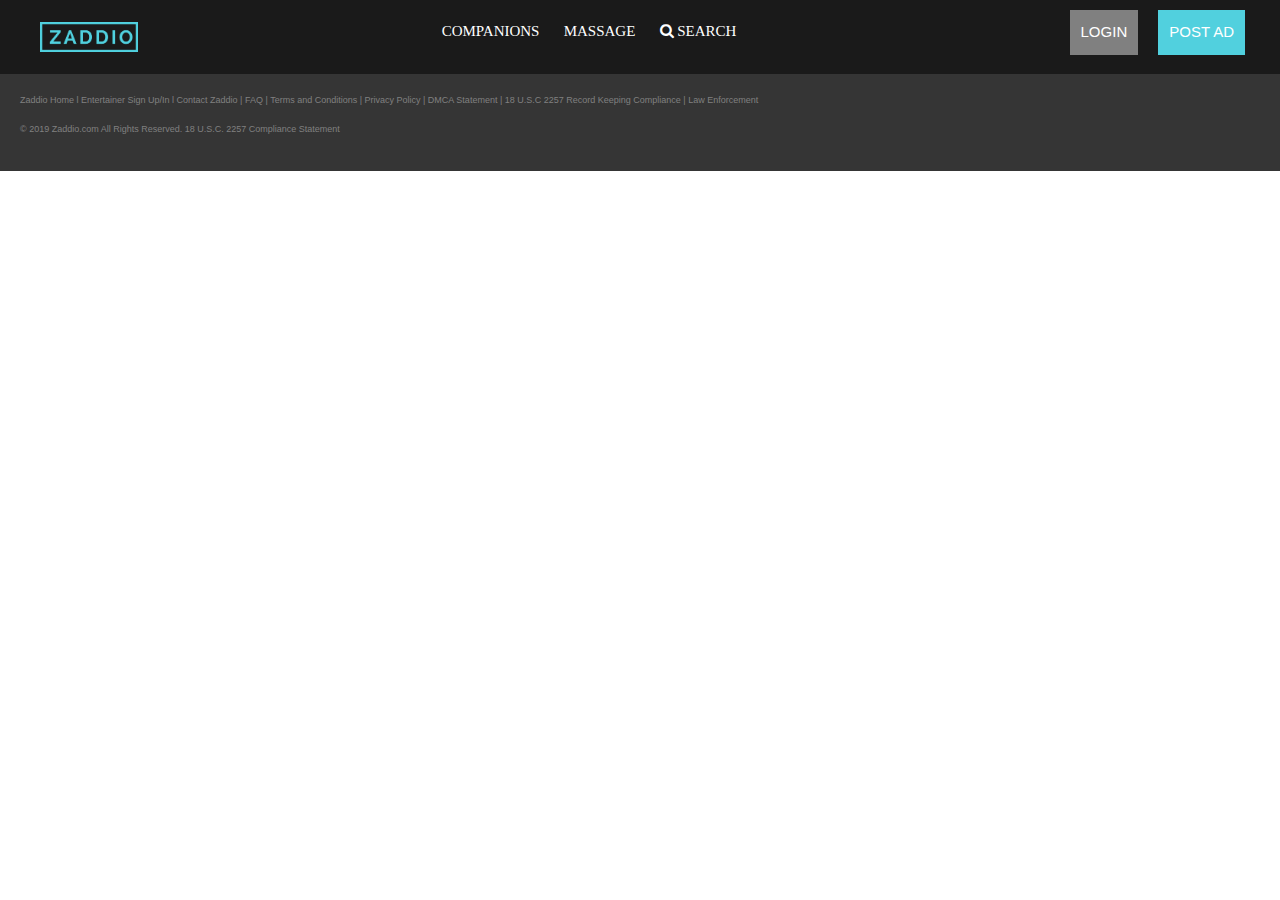
==== city.html @ a842b7e0 "Home page" ====
<!DOCTYPE html>
<html lang="en">
<head>
    <meta charset="UTF-8">
    <meta name="viewport" content="width=device-width, initial-scale=1.0">
    <meta http-equiv="X-UA-Compatible" content="ie=edge">
    <title>Zaddio</title>
    <link rel="stylesheet" href="css/style.css">
    <link rel="stylesheet" href="https://maxcdn.bootstrapcdn.com/bootstrap/4.3.1/css/bootstrap.min.css">
    <link href="https://fonts.googleapis.com/css?family=Barlow+Condensed&display=swap" rel="stylesheet">
    <link rel="stylesheet" href="https://www.w3schools.com/w3css/4/w3.css">
    <link rel="stylesheet" href="https://cdnjs.cloudflare.com/ajax/libs/font-awesome/4.7.0/css/font-awesome.min.css">
</head>
<body>
    
    <header class="head">
        <div class="nav">
            <div class=row></div>
            <div class="col-lg-4 logo">
                <img src="images/logo.png">
            </div>
            <div class=" col-lg-4 menu">
                <a href="#">COMPANIONS</a>
                <a href="#">MASSAGE</a>
                <a href="#"><i class="fa fa-search"></i> SEARCH</a>
            
            </div>
            <div class="col-lg-4">
                    <button type="button" class="btn" >POST AD</button>
            <button type="button" class="btn"style="background-color: gray">LOGIN</button>
            
            </div>
            </div>    
        </div>

    </header>
    
    
    <footer>
        <p>Zaddio Home l  Entertainer Sign Up/In  l  Contact Zaddio  |  FAQ  |  Terms and Conditions  |  Privacy Policy  |  DMCA Statement  |  18 U.S.C 2257 Record Keeping Compliance  |  Law Enforcement  </p>
        <p>© 2019 Zaddio.com All Rights Reserved. 18 U.S.C. 2257 Compliance Statement</p>
    </footer>
    

    <script src="js/script.js"></script>
    <script src="https://ajax.googleapis.com/ajax/libs/jquery/3.4.1/jquery.min.js"></script>
    <!-- Popper JS -->
    <script src="https://cdnjs.cloudflare.com/ajax/libs/popper.js/1.14.7/umd/popper.min.js"></script>
    <!-- Latest compiled JavaScript -->
    <script src="https://maxcdn.bootstrapcdn.com/bootstrap/4.3.1/js/bootstrap.min.js"></script>
</body>
</html>
---- css/style.css ----
.nav .logo{
    padding:2px 30px;
    margin-left:20px;
}
.nav .logo img{
    margin: 20px;
    height:30px;
    
}
.nav{
    background-color: rgb(26, 26, 26);
    /* padding-top: 20px; */
}
.nav .menu{
    margin: 20px 0px;
    
    
}
.nav  a{
    color:white;
    font-family: 'Raleway' ; 
    padding:30px 10px;
    margin:20px 0px;
    font-size: 15px;
    transition: font-size 1s; 

}
.nav a:hover{
    text-decoration:none;
    color:white;
    font-size: 18px;
}

.nav button{
    padding:10px;
    color:white;
    float: right;
    background-color: #51d0de;
    border-radius: 0px;
    margin:10px 10px;
    transition: background-color 1s, color 1s;    
}
.nav button:hover{
    background-color: #bf4aa8;
    color:black;
    
}
.main{
    background-color: #151515;
}
.main .row{
    padding:0px 140px;
}
.main .col-md-6{
    background-color: rgb(238, 235, 235);
    margin:50px auto;
    padding:30px;
    padding-bottom:100px;
}
.main .col-md-6 h1{
    font-size:14px;
    background-color: #353535;
    color:white;
    padding:5px;
    padding-right:80px;
}
.main .col-md-6 input{
    padding:10px 230px 10px 30px;
    margin:10px auto;
}
.main button{
    background-color: #51d0de;
    border-radius: 0px;
    display: block;
    padding:10px 58px;
    margin:20px auto;
    color:white;
}
.main .tel{
    padding:10px;
    background-color:white;
}
footer{
    background: #353535;
    color:gray;
    font-size:9px;
    padding:20px;
}

/* Create Account Page */

.main-create{
    background-color: #151515;
}
.main-create .row{
    padding:20px 200px;
}
.main-create .col-md-12{
    background-color: rgb(238, 235, 235);
    /* margin:10px auto; */
    padding:30px 0px;
    /* padding-bottom:100px; */
}
.main-create .row .col-md-12 .row{
    padding: 20px 80px;
}
.main-create .col-md-6{
    padding:0px;
}
.main-create{
    /* float:left; */
}
.main-create .col-md-6 h1{
    font-size:14px;
    background-color: #353535;
    color:white;
    padding:5px;
    padding-right:100px;
}
.main-create .col-md-6 input{
    padding: 3px 30px;
    margin: 03px 3px;
    font-size: 10px;
    
}
.main-create button{
    background-color: #51d0de;
    border-radius: 0px;
    display: block;
    /* padding:10px 58px; */
    margin:20px auto;
    color:white;
}
.main-create .tel{
    padding-bottom:10px;
    background-color:white;
    
}
.main-create .tel2{
    margin:10px 0px 10px 10px;
    padding-bottom:10px;
    background-color:white;
    font-size:10px;
}
.main-create .col-md-6 img{
    height:155px;
    padding:10px;
}

/* Model Page Css */
.model, .slider{
    background-color: #151515;

}
.carousel-control-next {
    filter: invert(100%);
}
.carousel-control-prev {
    filter: invert(100%);
}
.carousel-indicators{
    filter: invert(100%);
} 

.model img{
    height: 500px;
    padding:10px;
}
.model h1{
    font-size: 20px;
    color:white;

}
.model p{
    color:white;
    font-size: 12px;
    margin-right:25px;
    text-align: justify;
    /* padding:20px; */
}
.model .row{
    padding:20px;    
}

.model .col-4{
    color:#51d0de;
    padding: 10px 0px;
    font-size: 12px;

}

.slider h1{
    font-size: 20px;    
    color:white;
    padding:30px;
}
.model-fill{
    background-color: #151515;
    padding:500px;
}
/* Home page */

.main-img, .main-home, .main-model, .model-city{
    background-color: #151515;
    margin:0px;
}
.main-home h1{
    margin:0px;
}
.main-img img{
    height: 255px;
    margin:5px;
    transition: height 1s;
}
.main-img img:hover{
    height: 260px;
    padding:5px;
}

.main-model img{
    height:310px;
    padding:5px; 
    transition: height 1s;  
}
.main-model img:hover{
    height:305px;
    padding:10px;
}

.model-city img{
    height:390px;
    padding:5px;
    transition:height 1s;
}
.model-city img:hover{
    height:370px;
    padding:10px;
}
.model-new{
    background-color:#151515;

}
.model-new img{
    height: 390px;
    padding:5px;
    transition:height 1s;
}
.model-new img:hover{
    height:370px;
    padding:10px;
}
.model-ads{
    background-color: #151515;
}
.model-ads .row{
    /* margin:0px auto; */
    display: block;
    padding: 60px 330px;
}
.model-ads img{
    height:100px;
    display: inline-block;
    padding:10px;
}
.main-home h1{
    text-align: center;
    font-size:20px;
    color:white;
    padding: 20px;

    
}
.main-home p{
    text-align: center;
    color:white;
}
.main-home select{
    background-color:black;
    color:white;
    padding:6px;
    /* margin:0px auto; */
}
.main-home .opt{
    margin:0px 540px;
    
}
.model-city p{
    float: right;
    color:white;
    display: block;
    border:1px solid white;
    padding:5px;
    margin:5px;
}
.model-city select{
    background-color: black;
    color:white;
    padding:5px;
    margin:10px;
}
.switch {
    position: relative;
    display: inline-block;
    width: 40px;
    height: 20px;
  }
  
  .switch input { 
    opacity: 0;
    width: 0;
    height: 0;
  }
  
  .slider {
    position: absolute;
    cursor: pointer;
    top: 0;
    left: 0;
    right: 0;
    bottom: 0;
    background-color: #ccc;
    -webkit-transition: .4s;
    transition: .4s;
  }
  
  .slider:before {
    position: absolute;
    content: "";
    height: 15px;
    width: 15px;
    left: 4px;
    bottom: 4px;
    background-color: white;
    -webkit-transition: .4s;
    transition: .4s;
  }
  
  input:checked + .slider {
    background-color: green;
  }
  
  input:focus + .slider {
    box-shadow: 0 0 1px green;
  }
  
  input:checked + .slider:before {
    -webkit-transform: translateX(20px);
    -ms-transform: translateX(20px);
    transform: translateX(20px);
  }
  
  /* Rounded sliders */
  .slider.round {
    border-radius: 34px;
  }
  
  .slider.round:before {
    border-radius: 50%;
  }
  .model-city button{
      border-radius:0px;
      padding:10px 50px;
      margin:50px auto;
      display: block;
      background-color: #51d0de;
  }
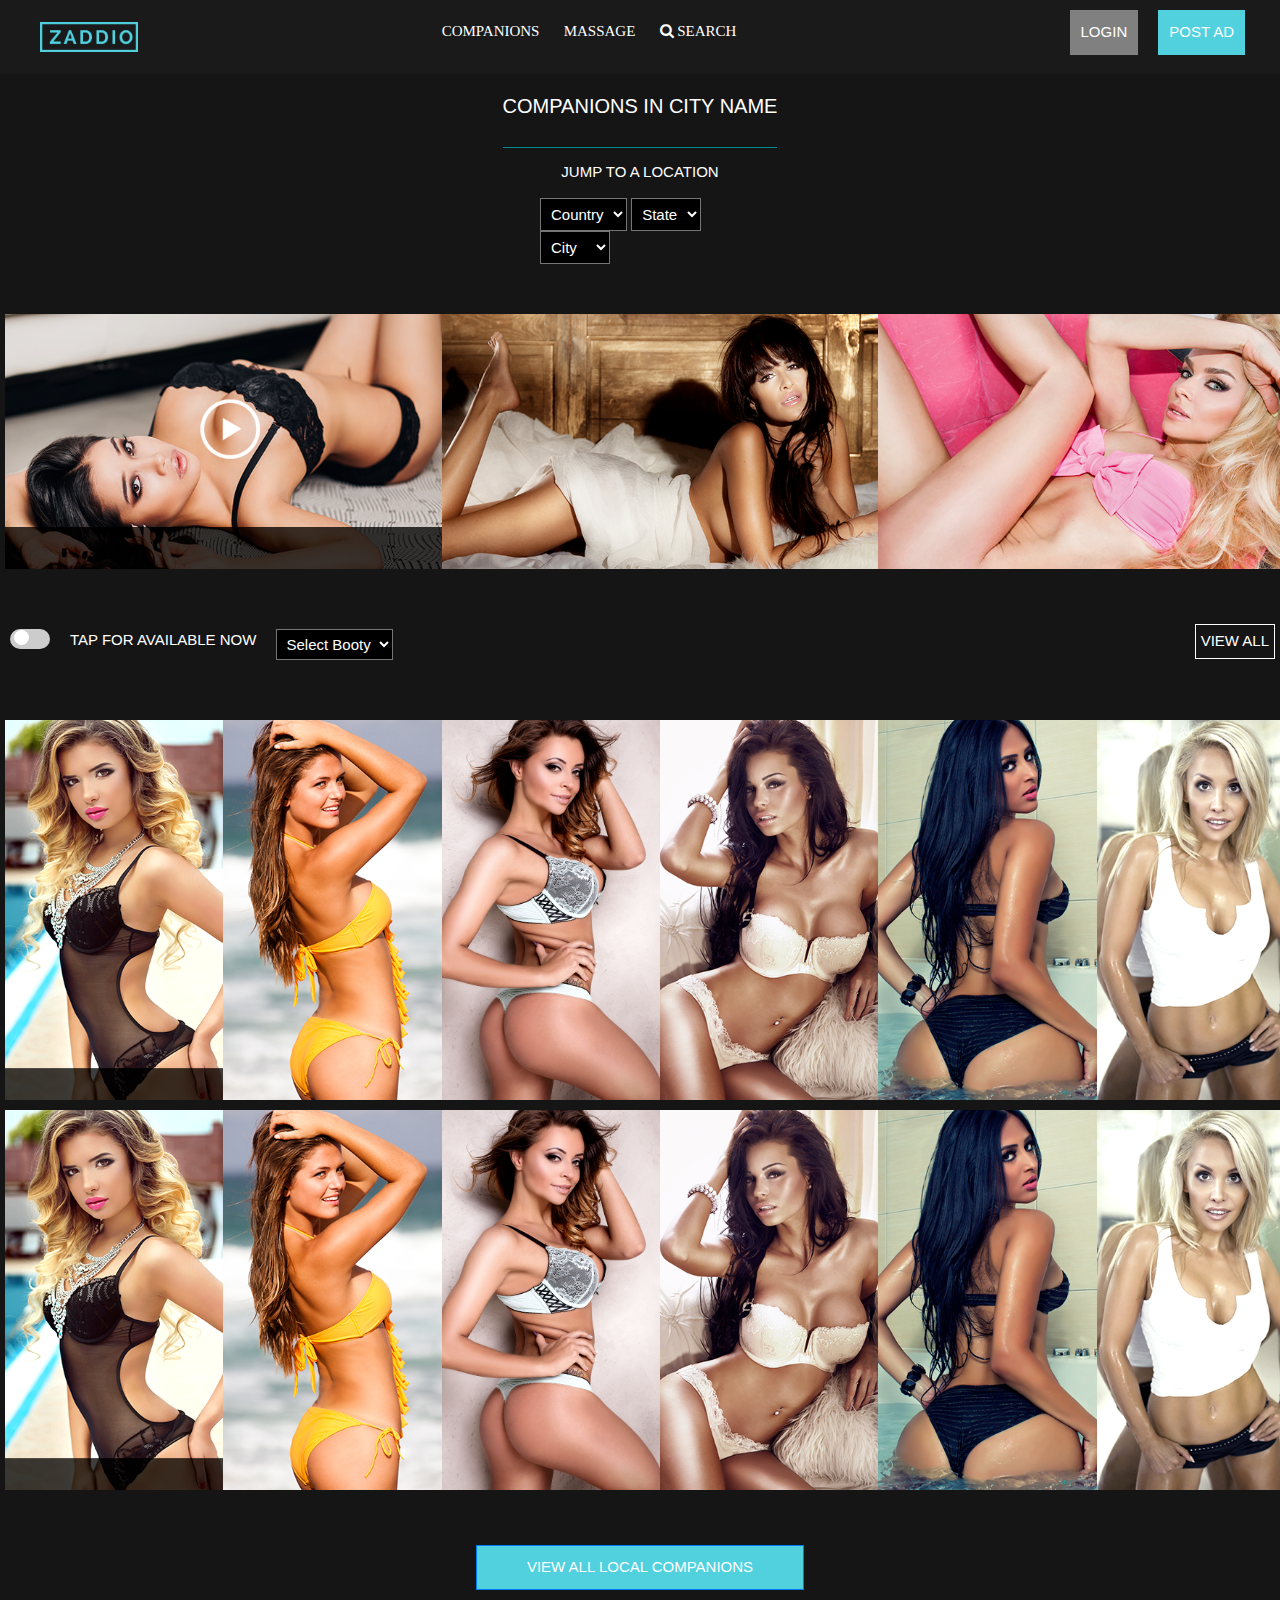
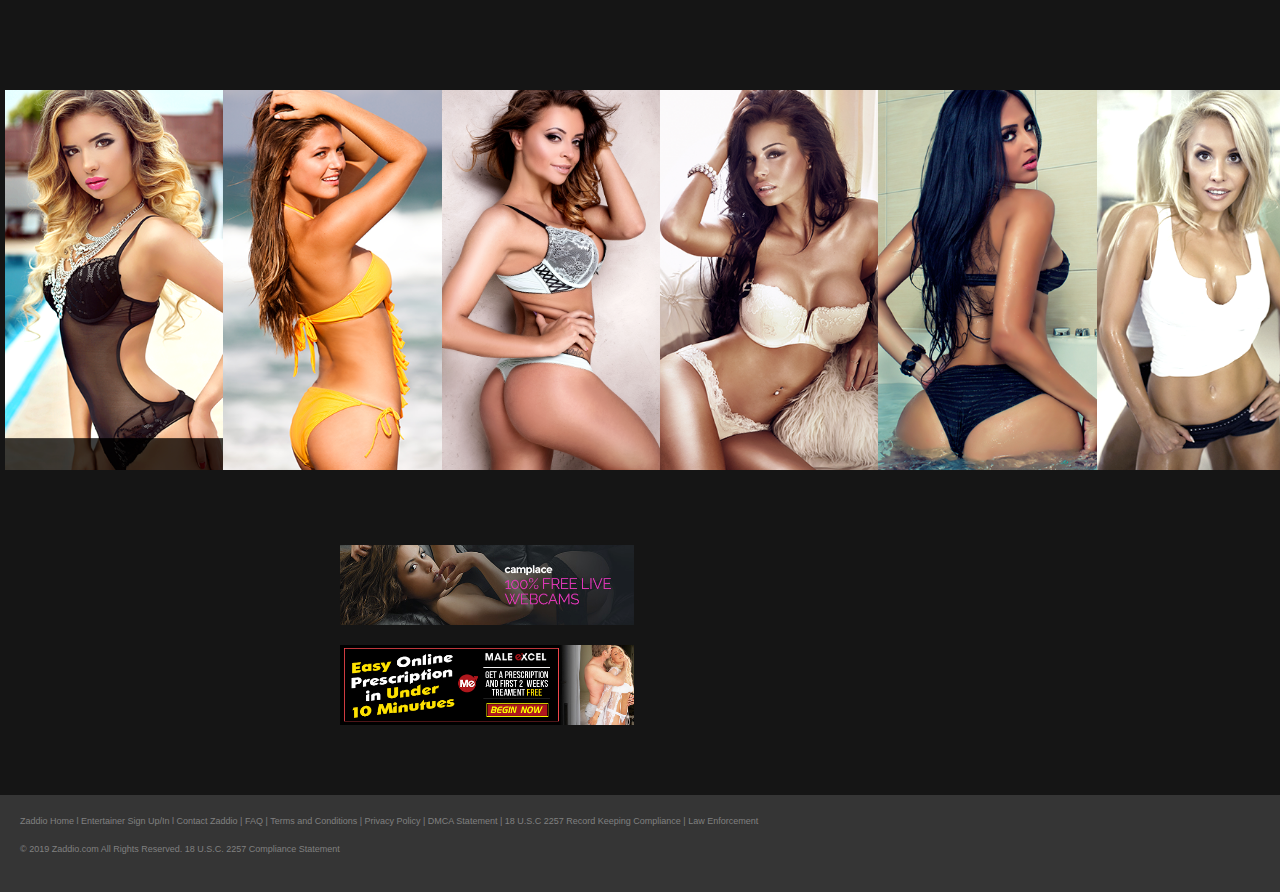
==== commit 0c7b0bbe: "CITY PAGE" ====
--- a/city.html
+++ b/city.html
@@ -26,7 +26,7 @@
             
             </div>
             <div class="col-lg-4">
-                    <button type="button" class="btn" >POST AD</button>
+                    <button type="button"class="btn" >POST AD</button>
             <button type="button" class="btn"style="background-color: gray">LOGIN</button>
             
             </div>
@@ -35,10 +35,173 @@
 
     </header>
     
-    
+    <section class="main-home">
+        <h1>
+            <!-- WELCOME TO ZADDIO GUIDE.<br> -->
+           <span style="border-bottom: 1px solid darkcyan; padding-bottom:30px;">COMPANIONS IN CITY NAME</span> 
+
+        </h1>
+        <br>
+        <!-- <div style="border: thin solid lightgray; width: 500px; padding:0px 100px; display:block;"></div> -->
+        <p> JUMP TO A LOCATION </p>
+        <div class="opt">
+        <select name="country">
+            <option value="volvo">Country</option>
+            <option value="saab">Europe</option>
+            <option value="fiat">Asia</option>
+            <option value="audi">India</option>
+        </select>
+        <select name="state">
+            <option value="volvo">State</option>
+            <option value="saab">Saab</option>
+            <option value="fiat">Fiat</option>
+            <option value="audi">Audi</option>
+        </select>
+        <select name="city">
+            <option value="volvo">City</option>
+            <option value="saab">Saab</option>
+            <option value="fiat">Fiat</option>
+            <option value="audi">Audi</option>
+        </select>
+        </div>
+        <br>
+        <br>
+    </section>
+    <section class="main-img">
+        <div class="row">
+            <div class="col-4">
+                <img src="images/h1.png" alt="h1">
+            </div>
+            <div class="col-4">
+                    <img src="images/h2.png" alt="h1">
+            </div>
+            <div class="col-4">
+                    <img src="images/h3.png" alt="h1">
+            </div>
+           
+        </div>
+            <br><br>
+    </section>
+    
+    <section class="model-city">
+            <select name="State">
+                    <option value="volvo">Select Booty</option>
+                    <option value="saab">Saab</option>
+                    <option value="fiat">Fiat</option>
+                    <option value="audi">Audi</option>
+                </select>
+               
+                <p>
+                    VIEW ALL
+                </p>
+                <label class="switch" style="float:left; margin:10px;">
+                        <input type="checkbox">
+                        <span class="slider round"></span>
+                      </label>
+                <p style="float: left;; border:none; ">
+                        TAP FOR AVAILABLE NOW
+                    </p>
+                <br>
+                <br>
+                <br>
+                <div class="row">
+                        <div class="col-md-2">
+                            <img src="images/h31.png">
+            
+                        </div>
+                        <div class="col-md-2">
+                                <img src="images/h32.png">
+                                
+                        </div>
+                        <div class="col-md-2">
+                                <img src="images/h33.png">
+                                
+                        </div>
+                        <div class="col-md-2">
+                            <img src="images/h34.png">
+                            
+                        </div>
+                        <div class="col-md-2">
+                                <img src="images/h35.png">
+                                
+                        </div>
+                        <div class="col-md-2">
+                            <img src="images/h36.png">
+                                    
+                        </div>
+                        <div class="col-md-2">
+                                <img src="images/h31.png">
+                
+                            </div>
+                            <div class="col-md-2">
+                                    <img src="images/h32.png">
+                                    
+                            </div>
+                            <div class="col-md-2">
+                                    <img src="images/h33.png">
+                                    
+                            </div>
+                            <div class="col-md-2">
+                                <img src="images/h34.png">
+                                
+                            </div>
+                            <div class="col-md-2">
+                                    <img src="images/h35.png">
+                                    
+                            </div>
+                            <div class="col-md-2">
+                                <img src="images/h36.png">
+                                        
+                            </div>
+                        </div>
+                    </div>
+
+                    <button type="button" class="btn btn-primary">VIEW ALL LOCAL COMPANIONS</button>
+
+                    <br><br>
+    </section>
+    <section class="model-new">
+            <div class="row">
+                    <div class="col-md-2">
+                        <img src="images/h31.png">
+        
+                    </div>
+                    <div class="col-md-2">
+                            <img src="images/h32.png">
+                            
+                    </div>
+                    <div class="col-md-2">
+                            <img src="images/h33.png">
+                            
+                    </div>
+                    <div class="col-md-2">
+                        <img src="images/h34.png">
+                        
+                    </div>
+                    <div class="col-md-2">
+                            <img src="images/h35.png">
+                            
+                    </div>
+                    <div class="col-md-2">
+                        <img src="images/h36.png">
+                                
+                    </div>
+             </div>
+
+    </section>
+    <section class="model-ads">
+        <div class="row">
+            <div class="col-12">
+                <img src="images/h61.png"> 
+                <img src="images/h62.png">
+            </div>
+        </div>
+    </section>
+
+
     <footer>
         <p>Zaddio Home l  Entertainer Sign Up/In  l  Contact Zaddio  |  FAQ  |  Terms and Conditions  |  Privacy Policy  |  DMCA Statement  |  18 U.S.C 2257 Record Keeping Compliance  |  Law Enforcement  </p>
-        <p>© 2019 Zaddio.com All Rights Reserved. 18 U.S.C. 2257 Compliance Statement</p>
+        <p>© 2019 Zaddio.com All Rights Reserved.     18 U.S.C. 2257 Compliance Statement</p>
     </footer>
     
 
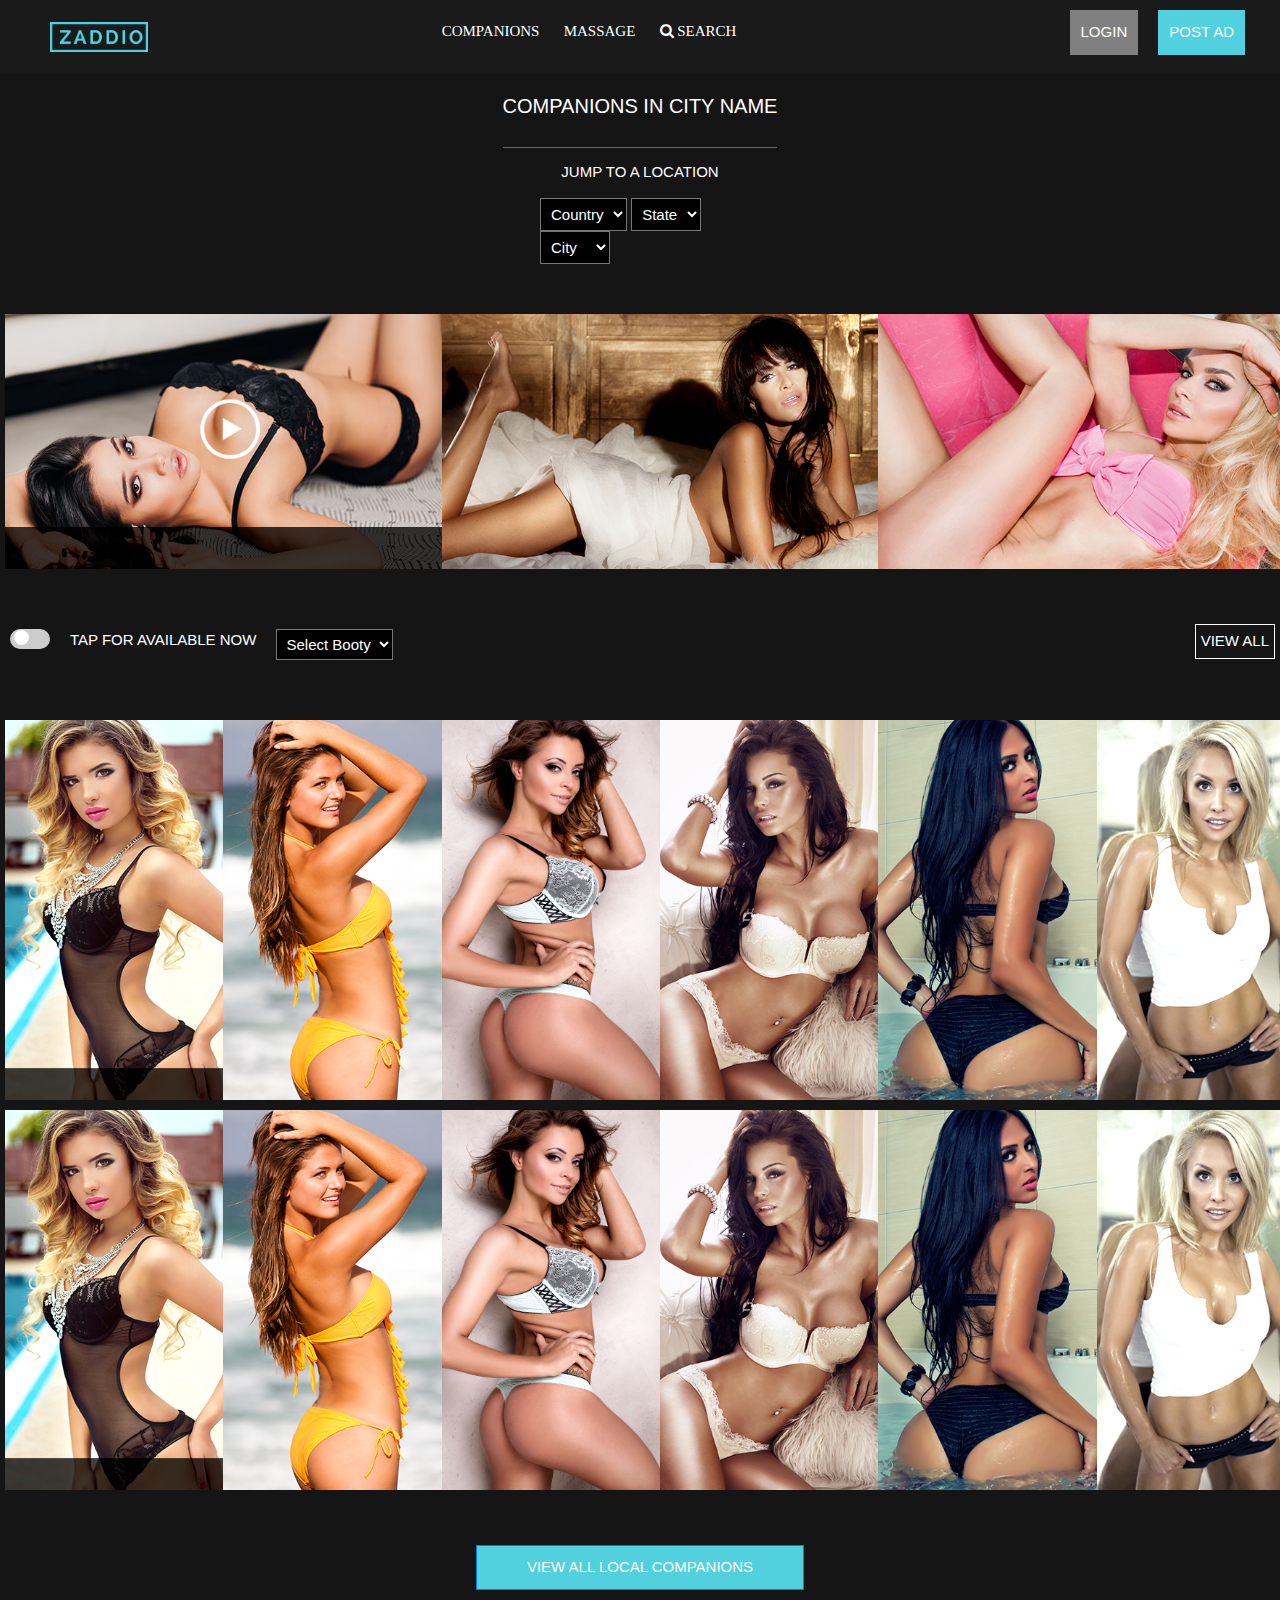
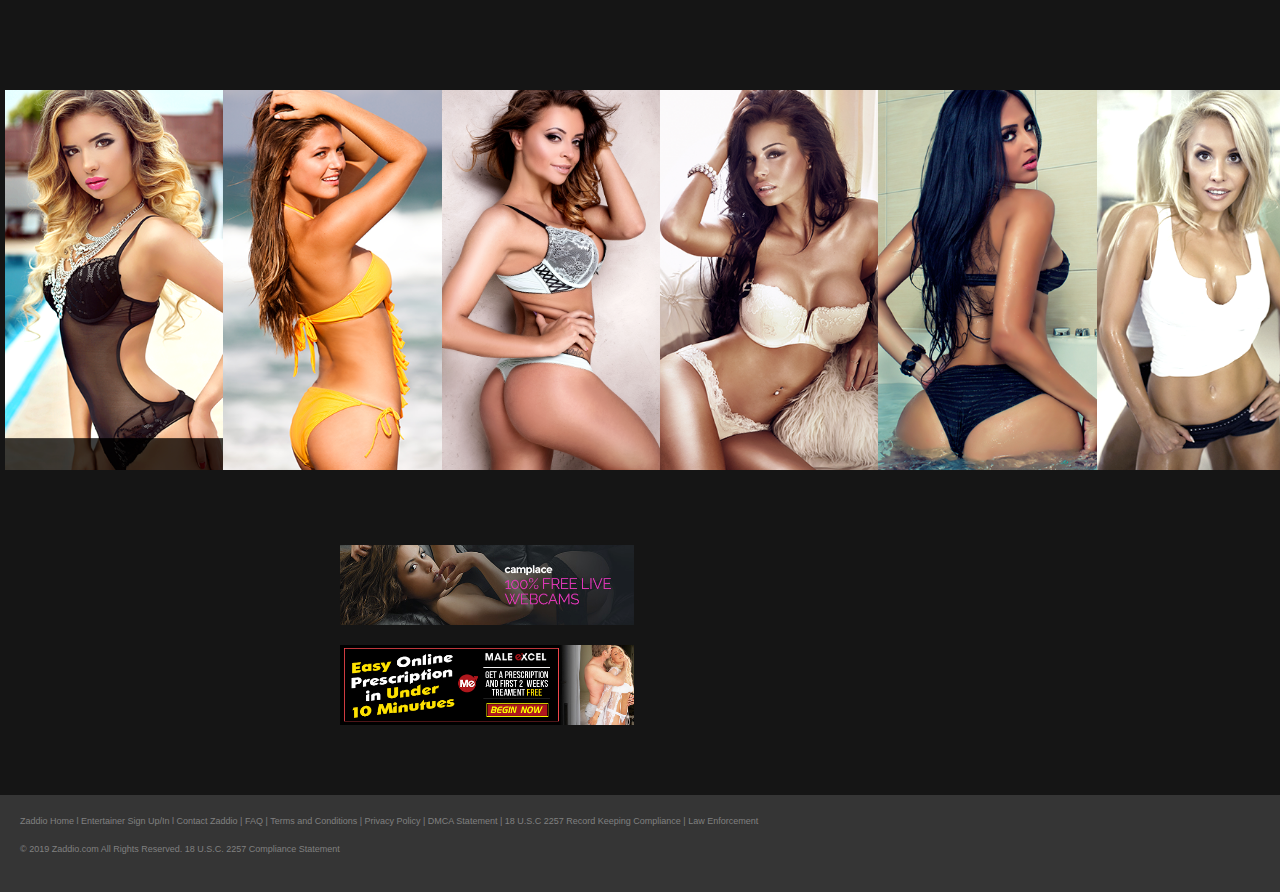
==== commit 66fdc2b4: "Front End" ====
--- a/city.html
+++ b/city.html
@@ -17,17 +17,17 @@
         <div class="nav">
             <div class=row></div>
             <div class="col-lg-4 logo">
-                <img src="images/logo.png">
+                <a href="index.html"><img src="images/logo.png"></a>
             </div>
             <div class=" col-lg-4 menu">
-                <a href="#">COMPANIONS</a>
-                <a href="#">MASSAGE</a>
-                <a href="#"><i class="fa fa-search"></i> SEARCH</a>
+                <a href="city.html">COMPANIONS</a>
+                <a href="login.html">MASSAGE</a>
+                <a href="city.html"><i class="fa fa-search"></i> SEARCH</a>
             
             </div>
             <div class="col-lg-4">
-                    <button type="button"class="btn" >POST AD</button>
-            <button type="button" class="btn"style="background-color: gray">LOGIN</button>
+                    <button type="button"class="btn" onclick="window.location='index.html'">POST AD</button>
+            <button type="button" class="btn"style="background-color: gray"onclick="window.location='login.html'" >LOGIN</button>
             
             </div>
             </div>    
@@ -156,7 +156,7 @@
                         </div>
                     </div>
 
-                    <button type="button" class="btn btn-primary">VIEW ALL LOCAL COMPANIONS</button>
+                    <button type="button" class="btn btn-primary" onclick="window.location='city.html'">VIEW ALL LOCAL COMPANIONS</button>
 
                     <br><br>
     </section>
--- a/css/style.css
+++ b/css/style.css
@@ -298,20 +298,20 @@
     padding:5px;
     margin:10px;
 }
-.switch {
+.model-city .switch {
     position: relative;
     display: inline-block;
     width: 40px;
     height: 20px;
   }
   
-  .switch input { 
+.model-city .switch input { 
     opacity: 0;
     width: 0;
     height: 0;
   }
   
-  .slider {
+ .model-city .slider {
     position: absolute;
     cursor: pointer;
     top: 0;
@@ -323,7 +323,7 @@
     transition: .4s;
   }
   
-  .slider:before {
+.model-city .slider:before {
     position: absolute;
     content: "";
     height: 15px;
@@ -335,32 +335,34 @@
     transition: .4s;
   }
   
-  input:checked + .slider {
+.model-city input:checked + .slider {
     background-color: green;
   }
   
-  input:focus + .slider {
+.model-city input:focus + .slider {
     box-shadow: 0 0 1px green;
   }
   
-  input:checked + .slider:before {
+.model-city input:checked + .slider:before {
     -webkit-transform: translateX(20px);
     -ms-transform: translateX(20px);
     transform: translateX(20px);
   }
   
   /* Rounded sliders */
-  .slider.round {
+.model-city .slider.round {
     border-radius: 34px;
   }
   
-  .slider.round:before {
+.model-city .slider.round:before {
     border-radius: 50%;
   }
-  .model-city button{
+ .model-city button{
       border-radius:0px;
       padding:10px 50px;
       margin:50px auto;
       display: block;
       background-color: #51d0de;
-  }+  }
+
+  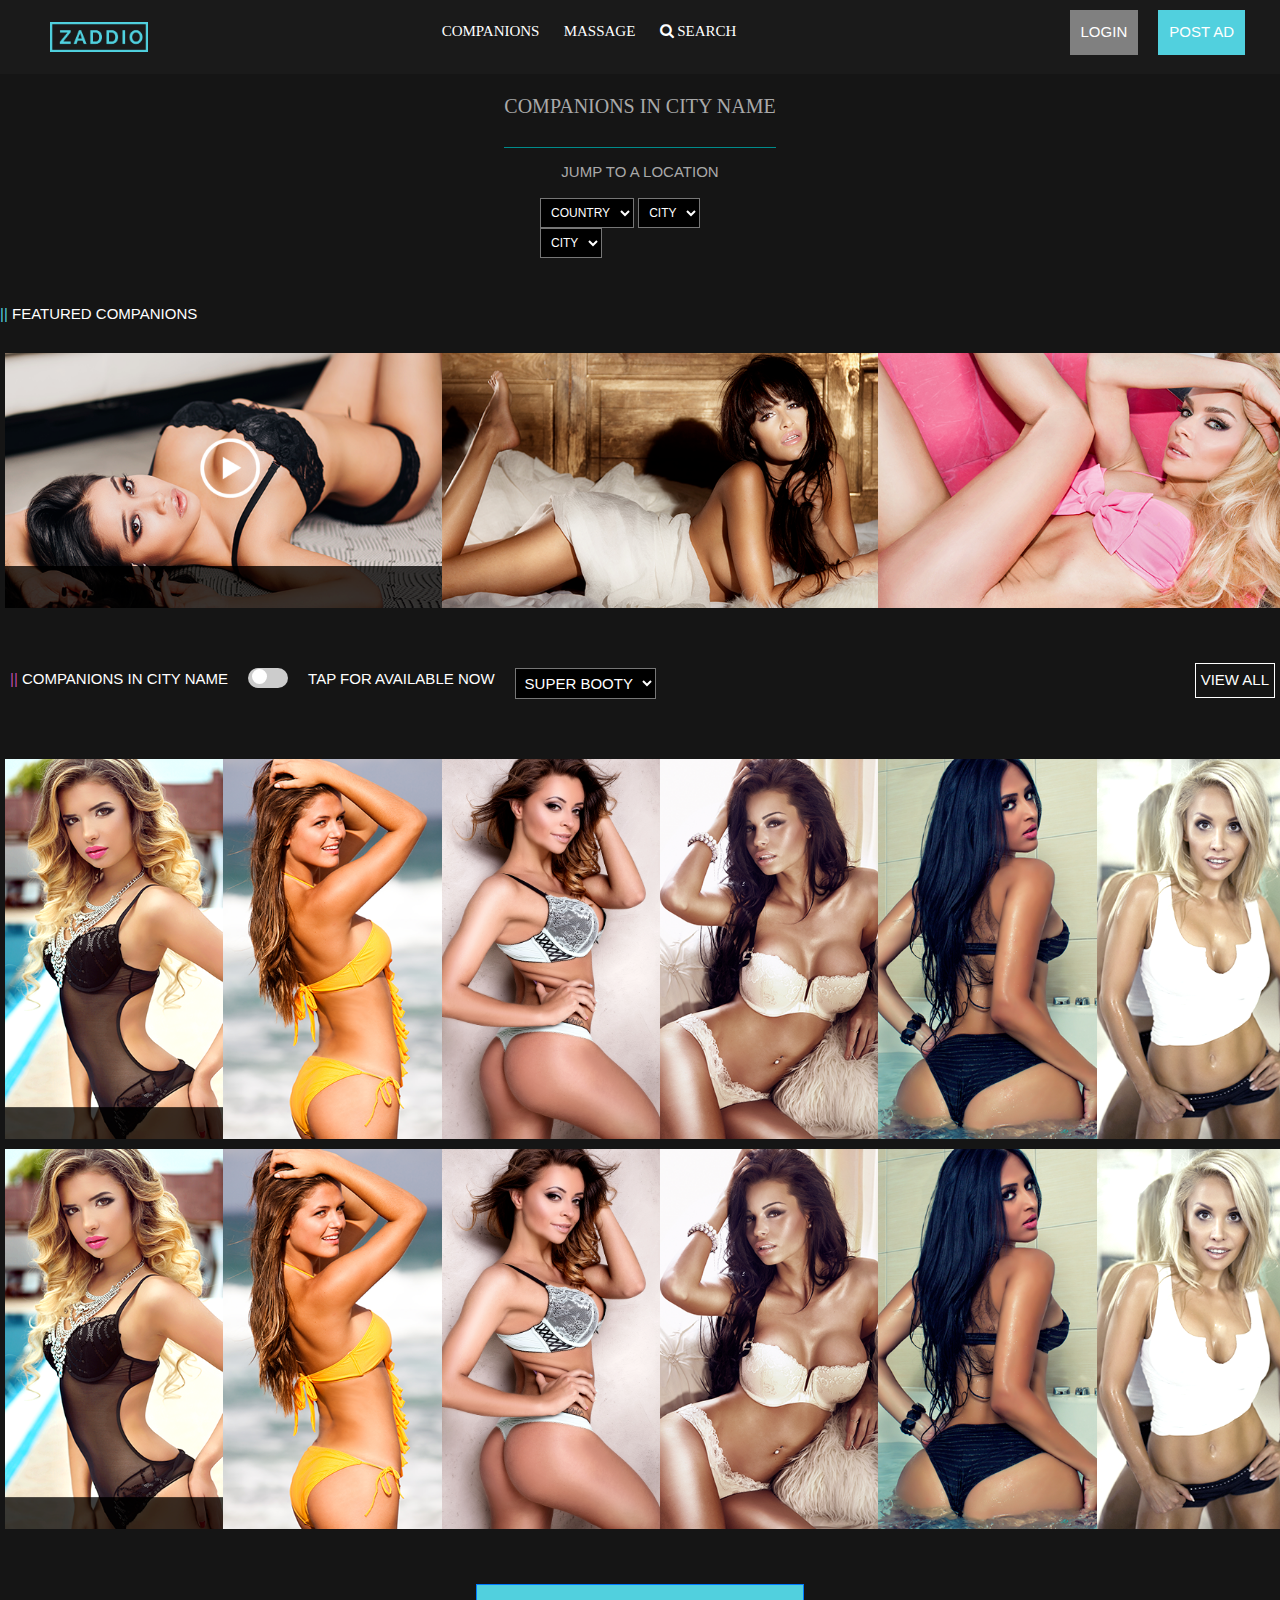
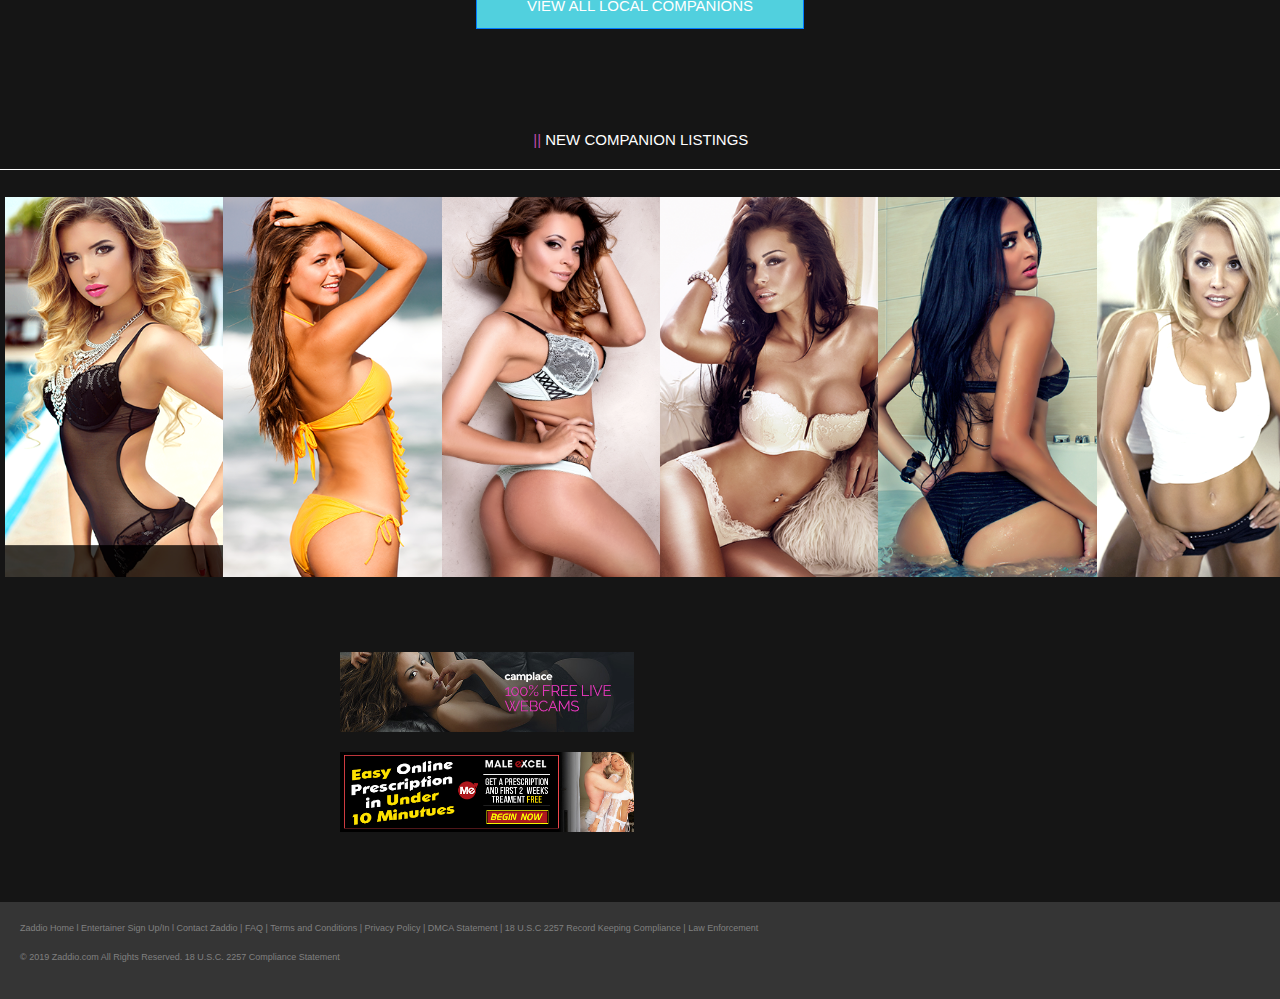
==== commit 205f6794: "Final Changes Made" ====
--- a/city.html
+++ b/city.html
@@ -46,26 +46,21 @@
         <p> JUMP TO A LOCATION </p>
         <div class="opt">
         <select name="country">
-            <option value="volvo">Country</option>
-            <option value="saab">Europe</option>
-            <option value="fiat">Asia</option>
-            <option value="audi">India</option>
+            <option value="volvo">COUNTRY</option>
+            
         </select>
         <select name="state">
-            <option value="volvo">State</option>
-            <option value="saab">Saab</option>
-            <option value="fiat">Fiat</option>
-            <option value="audi">Audi</option>
+            <option value="volvo">CITY</option>
+            
         </select>
         <select name="city">
-            <option value="volvo">City</option>
-            <option value="saab">Saab</option>
-            <option value="fiat">Fiat</option>
-            <option value="audi">Audi</option>
+            <option value="volvo">CITY</option>
+            
         </select>
         </div>
         <br>
         <br>
+        <p style="color: white; float:left;"><span style="color: #51d0de">||</span> FEATURED COMPANIONS</p><br><br>
     </section>
     <section class="main-img">
         <div class="row">
@@ -85,16 +80,15 @@
     
     <section class="model-city">
             <select name="State">
-                    <option value="volvo">Select Booty</option>
-                    <option value="saab">Saab</option>
-                    <option value="fiat">Fiat</option>
-                    <option value="audi">Audi</option>
+                    <option value="volvo">SUPER BOOTY</option>
+                    
                 </select>
                
                 <p>
                     VIEW ALL
                 </p>
-                <label class="switch" style="float:left; margin:10px;">
+                <p style="color: white; float:left;border: none;"><span style="color: #bf4aa8">||</span> COMPANIONS IN CITY NAME</p>
+                <label class="switch" style="float: left; margin:10px;">
                         <input type="checkbox">
                         <span class="slider round"></span>
                       </label>
@@ -159,6 +153,18 @@
                     <button type="button" class="btn btn-primary" onclick="window.location='city.html'">VIEW ALL LOCAL COMPANIONS</button>
 
                     <br><br>
+                    <div class="row" style="padding:100px auto; border-bottom:1px solid white;">
+                            <div class="col-4">
+                                
+                            </div>
+                            <div class="col-4">
+                                    <p style="color: white;margin:0px 90px;display:block; border: none;"><span style="color: #bf4aa8">||</span> NEW COMPANION LISTINGS</p><br><br>
+                            </div>
+                            <div class="col-4">
+                                
+                            </div>
+                        </div>
+                        <br>
     </section>
     <section class="model-new">
             <div class="row">
--- a/css/style.css
+++ b/css/style.css
@@ -265,19 +265,23 @@
 .main-home h1{
     text-align: center;
     font-size:20px;
-    color:white;
+    color:#a9a9a9;
+    
     padding: 20px;
+    font-family: 'Raleway'
 
     
 }
 .main-home p{
     text-align: center;
-    color:white;
+    color:#a9a9a9;
+    
 }
 .main-home select{
     background-color:black;
     color:white;
     padding:6px;
+    font-size: 12px;
     /* margin:0px auto; */
 }
 .main-home .opt{
@@ -297,6 +301,7 @@
     color:white;
     padding:5px;
     margin:10px;
+    font-size: 15px;
 }
 .model-city .switch {
     position: relative;
@@ -364,5 +369,8 @@
       display: block;
       background-color: #51d0de;
   }
-
+.model-city p{
+    float:center;
+    display: block;
+}
   